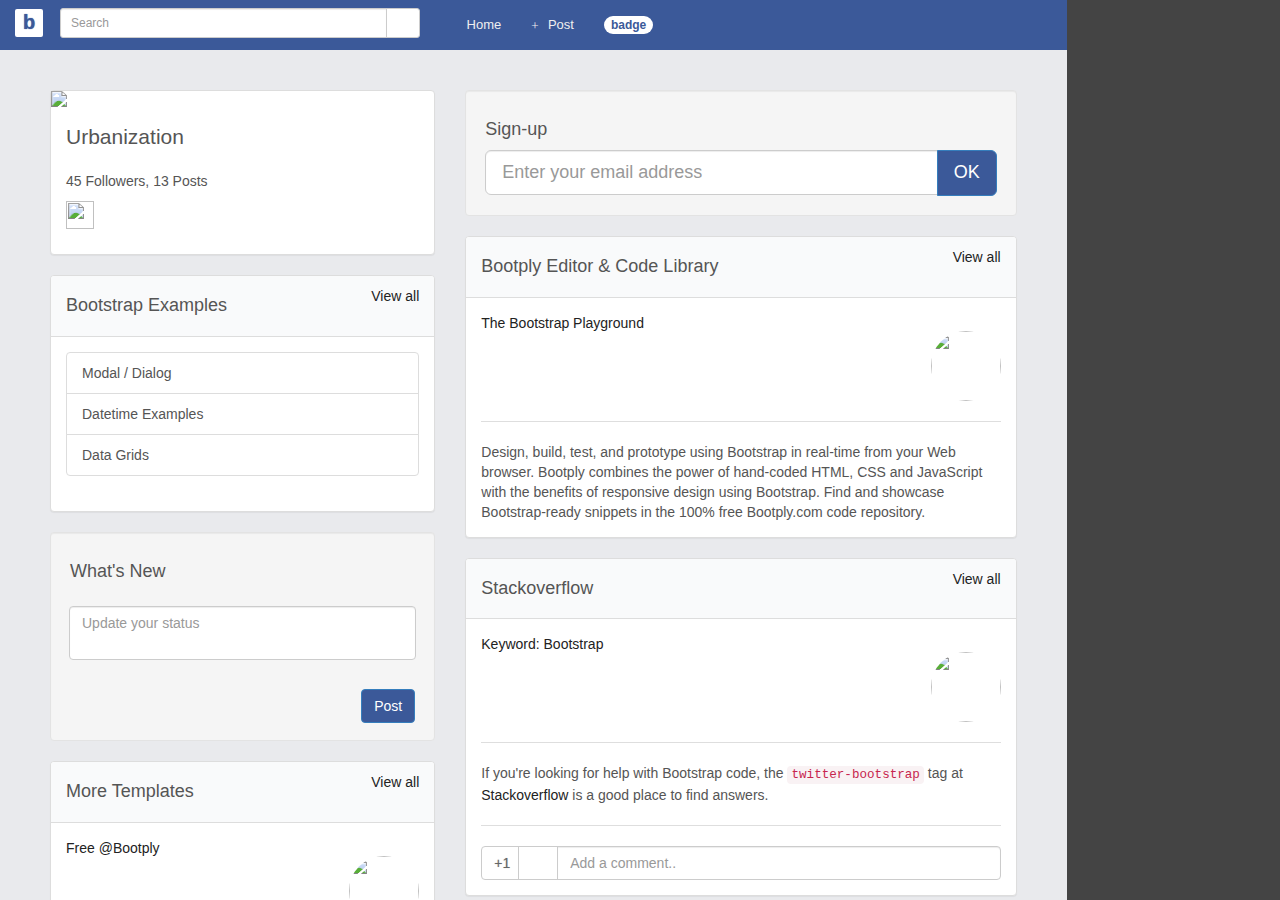
==== n-adm/index.html @ f7ed4fee "Projeto" ====
<!DOCTYPE html>
<html lang="en">
	<head>
		<meta http-equiv="content-type" content="text/html; charset=UTF-8">
		<meta charset="utf-8">
		<title>Administrator</title>
		<meta name="generator" content="Bootply" />
		<meta name="viewport" content="width=device-width, initial-scale=1, maximum-scale=1">
		<link href="css/bootstrap.min.css" rel="stylesheet">
		<!--[if lt IE 9]>
			<script src="//html5shim.googlecode.com/svn/trunk/html5.js"></script>
		<![endif]-->
		<link href="css/styles.css" rel="stylesheet">
	</head>
	<body>
<div class="wrapper">
    <div class="box">
        <div class="row row-offcanvas row-offcanvas-left">
            <!-- main right col -->
            <div class="column col-sm-10 col-xs-11" id="main">
                
                <!-- top nav -->
              	<div class="navbar navbar-blue navbar-static-top">  
                    <div class="navbar-header">
                      <button class="navbar-toggle" type="button" data-toggle="collapse" data-target=".navbar-collapse">
                        <span class="sr-only">Toggle</span>
                        <span class="icon-bar"></span>
          				<span class="icon-bar"></span>
          				<span class="icon-bar"></span>
                      </button>
                      <a href="/" class="navbar-brand logo">b</a>
                  	</div>
                  	<nav class="collapse navbar-collapse" role="navigation">
                    <form class="navbar-form navbar-left">
                        <div class="input-group input-group-sm" style="max-width:360px;">
                          <input type="text" class="form-control" placeholder="Search" name="srch-term" id="srch-term">
                          <div class="input-group-btn">
                            <button class="btn btn-default" type="submit"><i class="glyphicon glyphicon-search"></i></button>
                          </div>
                        </div>
                    </form>
                    <ul class="nav navbar-nav">
                      <li>
                        <a href="#"><i class="glyphicon glyphicon-home"></i> Home</a>
                      </li>
                      <li>
                        <a href="#postModal" role="button" data-toggle="modal"><i class="glyphicon glyphicon-plus"></i> Post</a>
                      </li>
                      <li>
                        <a href="#"><span class="badge">badge</span></a>
                      </li>
                    </ul>
                    <ul class="nav navbar-nav navbar-right">
                      <li class="dropdown">
                        <a href="#" class="dropdown-toggle" data-toggle="dropdown"><i class="glyphicon glyphicon-user"></i></a>
                        <ul class="dropdown-menu">
                          <li><a href="">More</a></li>
                          <li><a href="">More</a></li>
                          <li><a href="">More</a></li>
                          <li><a href="">More</a></li>
                          <li><a href="">More</a></li>
                        </ul>
                      </li>
                    </ul>
                  	</nav>
                </div>
                <!-- /top nav -->
              
                <div class="padding">
                    <div class="full col-sm-9">
                      
                        <!-- content -->                      
                      	<div class="row">
                          
                         <!-- main col left --> 
                         <div class="col-sm-5">
                           
                              <div class="panel panel-default">
                                <div class="panel-thumbnail"><img src="/assets/example/bg_5.jpg" class="img-responsive"></div>
                                <div class="panel-body">
                                  <p class="lead">Urbanization</p>
                                  <p>45 Followers, 13 Posts</p>
                                  
                                  <p>
                                    <img src="https://lh3.googleusercontent.com/uFp_tsTJboUY7kue5XAsGA=s28" width="28px" height="28px">
                                  </p>
                                </div>
                              </div>

                           
                              <div class="panel panel-default">
                                <div class="panel-heading"><a href="#" class="pull-right">View all</a> <h4>Bootstrap Examples</h4></div>
                                  <div class="panel-body">
                                    <div class="list-group">
                                      <a href="http://bootply.com/tagged/modal" class="list-group-item">Modal / Dialog</a>
                                      <a href="http://bootply.com/tagged/datetime" class="list-group-item">Datetime Examples</a>
                                      <a href="http://bootply.com/tagged/datatable" class="list-group-item">Data Grids</a>
                                    </div>
                                  </div>
                              </div>
                           
                              <div class="well"> 
                                   <form class="form-horizontal" role="form">
                                    <h4>What's New</h4>
                                     <div class="form-group" style="padding:14px;">
                                      <textarea class="form-control" placeholder="Update your status"></textarea>
                                    </div>
                                    <button class="btn btn-primary pull-right" type="button">Post</button><ul class="list-inline"><li><a href=""><i class="glyphicon glyphicon-upload"></i></a></li><li><a href=""><i class="glyphicon glyphicon-camera"></i></a></li><li><a href=""><i class="glyphicon glyphicon-map-marker"></i></a></li></ul>
                                  </form>
                              </div>
                           
                              <div class="panel panel-default">
                                 <div class="panel-heading"><a href="#" class="pull-right">View all</a> <h4>More Templates</h4></div>
                                  <div class="panel-body">
                                    <img src="//placehold.it/150x150" class="img-circle pull-right"> <a href="#">Free @Bootply</a>
                                    <div class="clearfix"></div>
                                    There a load of new free Bootstrap 3 ready templates at Bootply. All of these templates are free and don't require extensive customization to the Bootstrap baseline.
                                    <hr>
                                    <ul class="list-unstyled"><li><a href="http://www.bootply.com/templates">Dashboard</a></li><li><a href="http://www.bootply.com/templates">Darkside</a></li><li><a href="http://www.bootply.com/templates">Greenfield</a></li></ul>
                                  </div>
                              </div>
                           
                              <div class="panel panel-default">
                                <div class="panel-heading"><h4>What Is Bootstrap?</h4></div>
                               	<div class="panel-body">
                                	Bootstrap is front end frameworkto build custom web applications that are fast, responsive &amp; intuitive. It consist of CSS and HTML for typography, forms, buttons, tables, grids, and navigation along with custom-built jQuery plug-ins and support for responsive layouts. With dozens of reusable components for navigation, pagination, labels, alerts etc..                          </div>
                              </div>

                           		
                           
                          </div>
                          
                          <!-- main col right -->
                          <div class="col-sm-7">
                               
                                <div class="well"> 
                                   <form class="form">
                                    <h4>Sign-up</h4>
                                    <div class="input-group text-center">
                                    <input type="text" class="form-control input-lg" placeholder="Enter your email address">
                                      <span class="input-group-btn"><button class="btn btn-lg btn-primary" type="button">OK</button></span>
                                    </div>
                                  </form>
                                </div>
                      
                               <div class="panel panel-default">
                                 <div class="panel-heading"><a href="#" class="pull-right">View all</a> <h4>Bootply Editor &amp; Code Library</h4></div>
                                  <div class="panel-body">
                                    <p><img src="//placehold.it/150x150" class="img-circle pull-right"> <a href="#">The Bootstrap Playground</a></p>
                                    <div class="clearfix"></div>
                                    <hr>
                                    Design, build, test, and prototype using Bootstrap in real-time from your Web browser. Bootply combines the power of hand-coded HTML, CSS and JavaScript with the benefits of responsive design using Bootstrap. Find and showcase Bootstrap-ready snippets in the 100% free Bootply.com code repository.
                                  </div>
                               </div>
                            
                               <div class="panel panel-default">
                                 <div class="panel-heading"><a href="#" class="pull-right">View all</a> <h4>Stackoverflow</h4></div>
                                  <div class="panel-body">
                                    <img src="//placehold.it/150x150" class="img-circle pull-right"> <a href="#">Keyword: Bootstrap</a>
                                    <div class="clearfix"></div>
                                    <hr>
                                    
                                    <p>If you're looking for help with Bootstrap code, the <code>twitter-bootstrap</code> tag at <a href="http://stackoverflow.com/questions/tagged/twitter-bootstrap">Stackoverflow</a> is a good place to find answers.</p>
                                    
                                    <hr>
                                    <form>
                                    <div class="input-group">
                                      <div class="input-group-btn">
                                      <button class="btn btn-default">+1</button><button class="btn btn-default"><i class="glyphicon glyphicon-share"></i></button>
                                      </div>
                                      <input type="text" class="form-control" placeholder="Add a comment..">
                                    </div>
                                    </form>
                                    
                                  </div>
                               </div>

                               <div class="panel panel-default">
                                 <div class="panel-heading"><a href="#" class="pull-right">View all</a> <h4>Portlet Heading</h4></div>
                                  <div class="panel-body">
                                    <ul class="list-group">
                                    <li class="list-group-item">Modals</li>
                                    <li class="list-group-item">Sliders / Carousel</li>
                                    <li class="list-group-item">Thumbnails</li>
                                    </ul>
                                  </div>
                               </div>
                            
                               <div class="panel panel-default">
                                <div class="panel-thumbnail"><img src="/assets/example/bg_4.jpg" class="img-responsive"></div>
                                <div class="panel-body">
                                  <p class="lead">Social Good</p>
                                  <p>1,200 Followers, 83 Posts</p>
                                  
                                  <p>
                                    <img src="https://lh6.googleusercontent.com/-5cTTMHjjnzs/AAAAAAAAAAI/AAAAAAAAAFk/vgza68M4p2s/s28-c-k-no/photo.jpg" width="28px" height="28px">
                                    <img src="https://lh4.googleusercontent.com/-6aFMDiaLg5M/AAAAAAAAAAI/AAAAAAAABdM/XjnG8z60Ug0/s28-c-k-no/photo.jpg" width="28px" height="28px">
                                    <img src="https://lh4.googleusercontent.com/-9Yw2jNffJlE/AAAAAAAAAAI/AAAAAAAAAAA/u3WcFXvK-g8/s28-c-k-no/photo.jpg" width="28px" height="28px">
                                  </p>
                                </div>
                              </div>
                            
                          </div>
                       </div><!--/row-->
                      
                        <div class="row">
                          <div class="col-sm-6">
                            <a href="#">Twitter</a> <small class="text-muted">|</small> <a href="#">Facebook</a> <small class="text-muted">|</small> <a href="#">Google+</a>
                          </div>
                        </div>
                      
                        <div class="row" id="footer">    
                          <div class="col-sm-6">
                            
                          </div>
                          <div class="col-sm-6">
                            <p>
                            <a href="#" class="pull-right">©Copyright 2013</a>
                            </p>
                          </div>
                        </div>
                      
                      <hr>
                      
                      <h4 class="text-center">
                      <a href="http://bootply.com/96266" target="ext">Download this Template @Bootply</a>
                      </h4>
                        
                      <hr>
                        
                      
                    </div><!-- /col-9 -->
                </div><!-- /padding -->
            </div>
            <!-- /main -->
          
        </div>
    </div>
</div>


<!--post modal-->
<div id="postModal" class="modal fade" tabindex="-1" role="dialog" aria-hidden="true">
  <div class="modal-dialog">
  <div class="modal-content">
      <div class="modal-header">
          <button type="button" class="close" data-dismiss="modal" aria-hidden="true">×</button>
			Update Status
      </div>
      <div class="modal-body">
          <form class="form center-block">
            <div class="form-group">
              <textarea class="form-control input-lg" autofocus="" placeholder="What do you want to share?"></textarea>
            </div>
          </form>
      </div>
      <div class="modal-footer">
          <div>
          <button class="btn btn-primary btn-sm" data-dismiss="modal" aria-hidden="true">Post</button>
            <ul class="pull-left list-inline"><li><a href=""><i class="glyphicon glyphicon-upload"></i></a></li><li><a href=""><i class="glyphicon glyphicon-camera"></i></a></li><li><a href=""><i class="glyphicon glyphicon-map-marker"></i></a></li></ul>
		  </div>	
      </div>
  </div>
  </div>
</div>
	<!-- script references -->
		<script src="//ajax.googleapis.com/ajax/libs/jquery/2.0.2/jquery.min.js"></script>
		<script src="js/bootstrap.min.js"></script>
		<script src="js/scripts.js"></script>
	</body>
</html>
---- n-adm/css/styles.css ----
/* custom template */
html, body {
   height: 100%;
   font-family:verdana,arial,sans-serif;
   color:#555555;
}

.nav {
   font-family:Arial,sans-serif;
   font-size:13px;
}

a {
  color:#222222;
}

a:hover {
  text-decoration:none;
}

hr {
  border-color:#dedede;
}

.wrapper, .row {
   height: 100%;
   margin-left:0;
   margin-right:0;
}

.wrapper:before, .wrapper:after,
.column:before, .column:after {
    content: "";
    display: table;
}

.wrapper:after,
.column:after {
    clear: both;
}

.column {
    height: 100%;
    overflow: auto;
    *zoom:1;
}

.column .padding {
    padding: 20px;
}

.full{
	padding-top:70px;
}

.box {
  	bottom: 0; /* increase for footer use */
    left: 0;
    position: absolute;
    right: 0;
    top: 0;
    background-color:#444444;
  /*
    background-image:url('/assets/example/bg_suburb.jpg');
    background-size:cover;
    background-attachment:fixed;
  */
}

.divider {
	margin-top:32px;
}

.navbar-blue {
    border-width:0;
	background-color:#3B5999;
    color:#ffffff;
    font-family:arial,sans-serif;
    top:0;
    position:fixed;
    width:inherit;
}

.navbar-blue li > a,.navbar-toggle  {
   color:#efefef;
}

.navbar-blue .dropdown-menu li a {color:#2A4888;}
.navbar-blue .dropdown-menu li > a {padding-left:30px;}

.navbar-blue li>a:hover, .navbar-blue li>a:focus, .navbar-blue .open, .navbar-blue .open>a, .navbar-blue .open>a:hover, .navbar-blue .open>a:focus {
   background-color:#2A4888;
   color:#fff;
}

#main {
   background-color:#e9eaed;
   padding-left:0;
   padding-right:0;
}
#main .img-circle {
   margin-top:18px;
   height:70px;
   width:70px;
}

#sidebar {
    padding:0px;
	padding-top:15px;
}

#sidebar, #sidebar a, #sidebar-footer a {
    color:#ffffff;
    background-color:transparent;
	text-shadow:0 0 2px #000000;
    padding-left:5px;
}
#sidebar .nav li>a:hover {
    background-color:#393939;
}

.logo {
  display:block;
  padding:3px;
  background-color:#fff;
  color:#3B5999;
  height:28px;
  width:28px;
  margin:9px;
  margin-right:2px;
  margin-left:15px;
  font-size:20px;
  font-weight:700;
  text-align:center;
  text-decoration:none;
  text-shadow:0 0 1px;
  border-radius:2px;
}
#sidebar-footer {
  background-color:#444;
  position:absolute;
  bottom:5px;
  padding:5px;
}
#footer {
  margin-bottom:20px;
}

/* bootstrap overrides */

h1,h2,h3 {
   font-weight:800;
}

.navbar-toggle, .close {
	outline:0;
}

.navbar-toggle .icon-bar {
	background-color: #fff;
}

.btn-primary,.label-primary,.list-group-item.active, .list-group-item.active:hover, .list-group-item.active:focus  {
	background-color:#3B5999;
    color:#fffffe;
}
.btn-default {
    color:#666666;
    text-shadow:0 0 1px rgba(0,0,0,.3);
}
.form-control {
	
}

.panel textarea, .well textarea, textarea.form-control
{
   resize: none;
}
  
.badge{
   color:#3B5999;
   background-color:#fff;
}
.badge:hover, .badge-inverse{
   background-color:#3B5999;
   color:#fff;
}
    
.jumbotron {
  background-color:transparent;
}
.label-default {
  background-color:#dddddd;
}
.page-header {
  margin-top: 55px;
  padding-top: 9px;
  border-top:1px solid #eeeeee;
  font-weight:700;
  text-transform:uppercase;
  letter-spacing:2px;
}

.panel-default .panel-heading {
  background-color:#f9fafb;
  color:#555555;
}

.col-sm-9.full {
    width: 100%;
}

.modal-header, .modal-footer {
	background-color:#f2f2f2;
    font-weight:800;
    font-size:12px;
}

.modal-footer i, .well i {
    font-size:20px;
    color:#c0c0c0;
}

.modal-body {
	padding:0px;
}

.modal-body textarea.form-control
{
   resize: none;
   border:0;
   box-shadow:0 0 0;
}

small.text-muted {
  font-family:courier,courier-new,monospace;
}

/* adjust the contents on smaller devices */
@media (max-width: 768px) {

  .column .padding {
    padding: 7px;
  }

  .full{
	padding-top:20px;
  }

  .navbar-blue {
	background-color:#3B5999;
    top:0;
    width:100%;
    position:relative;
  }

}


/*
 * off canvas sidebar
 * --------------------------------------------------
 */
@media screen and (max-width: 768px) {
  .row-offcanvas {
    position: relative;
    -webkit-transition: all 0.25s ease-out;
    -moz-transition: all 0.25s ease-out;
    transition: all 0.25s ease-out;
  }

  .row-offcanvas-left.active {
    left: 33%;
  }

  .row-offcanvas-left.active .sidebar-offcanvas {
    left: -33%;
    position: absolute;
    top: 0;
    width: 33%;
    margin-left: 5px;
  }

  #sidebar, #sidebar a, #sidebar-footer a {
    padding-left:3px;
  }
}
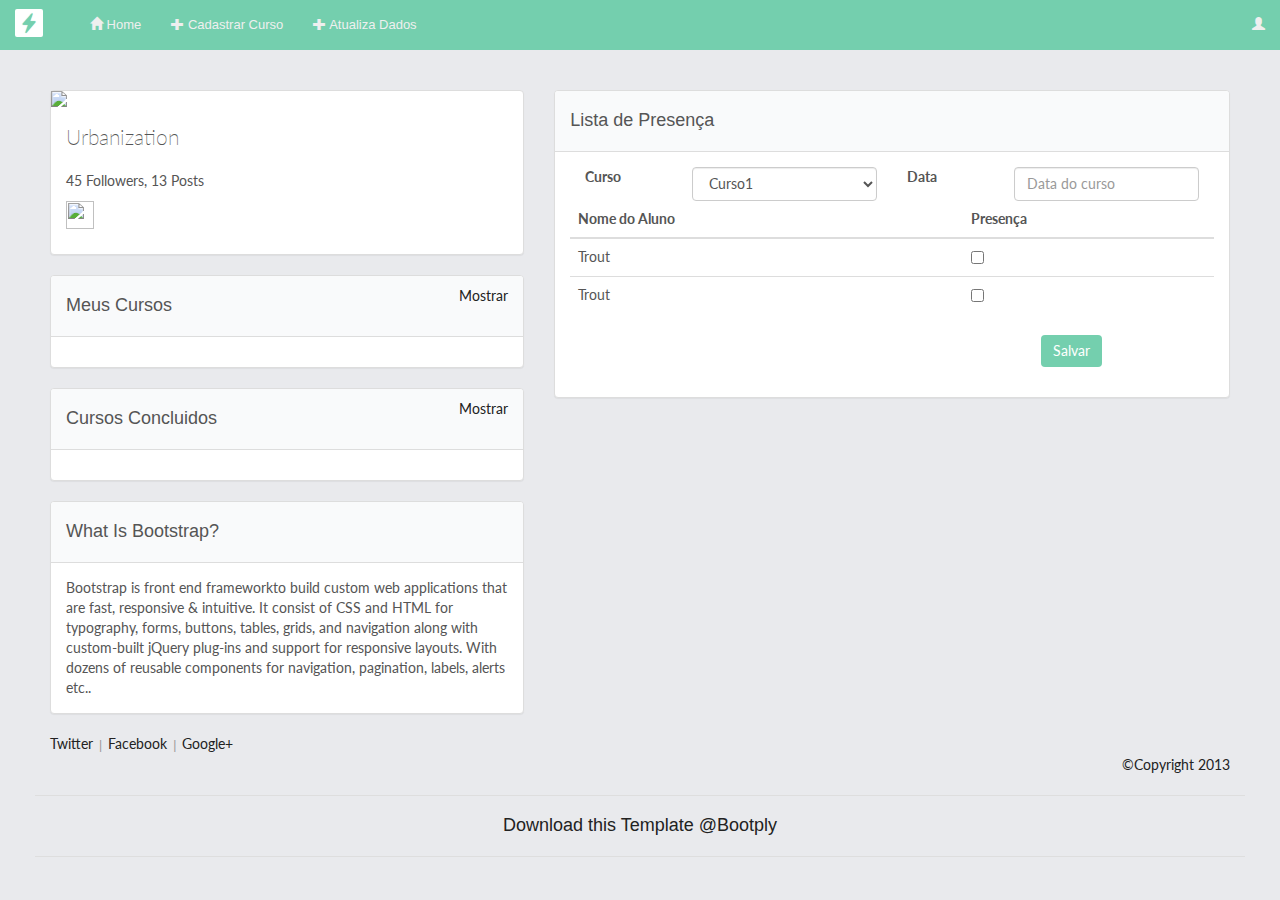
==== commit 6fd72eab: "Projeto" ====
--- a/n-adm/index.html
+++ b/n-adm/index.html
@@ -1,271 +1,504 @@
 <!DOCTYPE html>
-<html lang="en">
-	<head>
-		<meta http-equiv="content-type" content="text/html; charset=UTF-8">
-		<meta charset="utf-8">
-		<title>Administrator</title>
-		<meta name="generator" content="Bootply" />
-		<meta name="viewport" content="width=device-width, initial-scale=1, maximum-scale=1">
-		<link href="css/bootstrap.min.css" rel="stylesheet">
-		<!--[if lt IE 9]>
-			<script src="//html5shim.googlecode.com/svn/trunk/html5.js"></script>
-		<![endif]-->
-		<link href="css/styles.css" rel="stylesheet">
-	</head>
-	<body>
-<div class="wrapper">
-    <div class="box">
-        <div class="row row-offcanvas row-offcanvas-left">
-            <!-- main right col -->
-            <div class="column col-sm-10 col-xs-11" id="main">
-                
-                <!-- top nav -->
-              	<div class="navbar navbar-blue navbar-static-top">  
-                    <div class="navbar-header">
-                      <button class="navbar-toggle" type="button" data-toggle="collapse" data-target=".navbar-collapse">
-                        <span class="sr-only">Toggle</span>
-                        <span class="icon-bar"></span>
-          				<span class="icon-bar"></span>
-          				<span class="icon-bar"></span>
-                      </button>
-                      <a href="/" class="navbar-brand logo">b</a>
-                  	</div>
-                  	<nav class="collapse navbar-collapse" role="navigation">
-                    <form class="navbar-form navbar-left">
-                        <div class="input-group input-group-sm" style="max-width:360px;">
-                          <input type="text" class="form-control" placeholder="Search" name="srch-term" id="srch-term">
-                          <div class="input-group-btn">
-                            <button class="btn btn-default" type="submit"><i class="glyphicon glyphicon-search"></i></button>
-                          </div>
-                        </div>
-                    </form>
-                    <ul class="nav navbar-nav">
-                      <li>
-                        <a href="#"><i class="glyphicon glyphicon-home"></i> Home</a>
-                      </li>
-                      <li>
-                        <a href="#postModal" role="button" data-toggle="modal"><i class="glyphicon glyphicon-plus"></i> Post</a>
-                      </li>
-                      <li>
-                        <a href="#"><span class="badge">badge</span></a>
-                      </li>
-                    </ul>
-                    <ul class="nav navbar-nav navbar-right">
-                      <li class="dropdown">
-                        <a href="#" class="dropdown-toggle" data-toggle="dropdown"><i class="glyphicon glyphicon-user"></i></a>
-                        <ul class="dropdown-menu">
-                          <li><a href="">More</a></li>
-                          <li><a href="">More</a></li>
-                          <li><a href="">More</a></li>
-                          <li><a href="">More</a></li>
-                          <li><a href="">More</a></li>
-                        </ul>
-                      </li>
-                    </ul>
-                  	</nav>
-                </div>
-                <!-- /top nav -->
-              
-                <div class="padding">
-                    <div class="full col-sm-9">
-                      
-                        <!-- content -->                      
-                      	<div class="row">
-                          
-                         <!-- main col left --> 
-                         <div class="col-sm-5">
-                           
-                              <div class="panel panel-default">
-                                <div class="panel-thumbnail"><img src="/assets/example/bg_5.jpg" class="img-responsive"></div>
-                                <div class="panel-body">
-                                  <p class="lead">Urbanization</p>
-                                  <p>45 Followers, 13 Posts</p>
-                                  
-                                  <p>
-                                    <img src="https://lh3.googleusercontent.com/uFp_tsTJboUY7kue5XAsGA=s28" width="28px" height="28px">
-                                  </p>
-                                </div>
-                              </div>
-
-                           
-                              <div class="panel panel-default">
-                                <div class="panel-heading"><a href="#" class="pull-right">View all</a> <h4>Bootstrap Examples</h4></div>
-                                  <div class="panel-body">
-                                    <div class="list-group">
-                                      <a href="http://bootply.com/tagged/modal" class="list-group-item">Modal / Dialog</a>
-                                      <a href="http://bootply.com/tagged/datetime" class="list-group-item">Datetime Examples</a>
-                                      <a href="http://bootply.com/tagged/datatable" class="list-group-item">Data Grids</a>
-                                    </div>
-                                  </div>
-                              </div>
-                           
-                              <div class="well"> 
-                                   <form class="form-horizontal" role="form">
-                                    <h4>What's New</h4>
-                                     <div class="form-group" style="padding:14px;">
-                                      <textarea class="form-control" placeholder="Update your status"></textarea>
-                                    </div>
-                                    <button class="btn btn-primary pull-right" type="button">Post</button><ul class="list-inline"><li><a href=""><i class="glyphicon glyphicon-upload"></i></a></li><li><a href=""><i class="glyphicon glyphicon-camera"></i></a></li><li><a href=""><i class="glyphicon glyphicon-map-marker"></i></a></li></ul>
-                                  </form>
-                              </div>
-                           
-                              <div class="panel panel-default">
-                                 <div class="panel-heading"><a href="#" class="pull-right">View all</a> <h4>More Templates</h4></div>
-                                  <div class="panel-body">
-                                    <img src="//placehold.it/150x150" class="img-circle pull-right"> <a href="#">Free @Bootply</a>
-                                    <div class="clearfix"></div>
-                                    There a load of new free Bootstrap 3 ready templates at Bootply. All of these templates are free and don't require extensive customization to the Bootstrap baseline.
-                                    <hr>
-                                    <ul class="list-unstyled"><li><a href="http://www.bootply.com/templates">Dashboard</a></li><li><a href="http://www.bootply.com/templates">Darkside</a></li><li><a href="http://www.bootply.com/templates">Greenfield</a></li></ul>
-                                  </div>
-                              </div>
-                           
-                              <div class="panel panel-default">
-                                <div class="panel-heading"><h4>What Is Bootstrap?</h4></div>
-                               	<div class="panel-body">
-                                	Bootstrap is front end frameworkto build custom web applications that are fast, responsive &amp; intuitive. It consist of CSS and HTML for typography, forms, buttons, tables, grids, and navigation along with custom-built jQuery plug-ins and support for responsive layouts. With dozens of reusable components for navigation, pagination, labels, alerts etc..                          </div>
-                              </div>
-
-                           		
-                           
-                          </div>
-                          
-                          <!-- main col right -->
-                          <div class="col-sm-7">
-                               
-                                <div class="well"> 
-                                   <form class="form">
-                                    <h4>Sign-up</h4>
-                                    <div class="input-group text-center">
-                                    <input type="text" class="form-control input-lg" placeholder="Enter your email address">
-                                      <span class="input-group-btn"><button class="btn btn-lg btn-primary" type="button">OK</button></span>
-                                    </div>
-                                  </form>
-                                </div>
-                      
-                               <div class="panel panel-default">
-                                 <div class="panel-heading"><a href="#" class="pull-right">View all</a> <h4>Bootply Editor &amp; Code Library</h4></div>
-                                  <div class="panel-body">
-                                    <p><img src="//placehold.it/150x150" class="img-circle pull-right"> <a href="#">The Bootstrap Playground</a></p>
-                                    <div class="clearfix"></div>
-                                    <hr>
-                                    Design, build, test, and prototype using Bootstrap in real-time from your Web browser. Bootply combines the power of hand-coded HTML, CSS and JavaScript with the benefits of responsive design using Bootstrap. Find and showcase Bootstrap-ready snippets in the 100% free Bootply.com code repository.
-                                  </div>
-                               </div>
-                            
-                               <div class="panel panel-default">
-                                 <div class="panel-heading"><a href="#" class="pull-right">View all</a> <h4>Stackoverflow</h4></div>
-                                  <div class="panel-body">
-                                    <img src="//placehold.it/150x150" class="img-circle pull-right"> <a href="#">Keyword: Bootstrap</a>
-                                    <div class="clearfix"></div>
-                                    <hr>
-                                    
-                                    <p>If you're looking for help with Bootstrap code, the <code>twitter-bootstrap</code> tag at <a href="http://stackoverflow.com/questions/tagged/twitter-bootstrap">Stackoverflow</a> is a good place to find answers.</p>
-                                    
-                                    <hr>
-                                    <form>
-                                    <div class="input-group">
-                                      <div class="input-group-btn">
-                                      <button class="btn btn-default">+1</button><button class="btn btn-default"><i class="glyphicon glyphicon-share"></i></button>
-                                      </div>
-                                      <input type="text" class="form-control" placeholder="Add a comment..">
-                                    </div>
-                                    </form>
-                                    
-                                  </div>
-                               </div>
-
-                               <div class="panel panel-default">
-                                 <div class="panel-heading"><a href="#" class="pull-right">View all</a> <h4>Portlet Heading</h4></div>
-                                  <div class="panel-body">
-                                    <ul class="list-group">
-                                    <li class="list-group-item">Modals</li>
-                                    <li class="list-group-item">Sliders / Carousel</li>
-                                    <li class="list-group-item">Thumbnails</li>
-                                    </ul>
-                                  </div>
-                               </div>
-                            
-                               <div class="panel panel-default">
-                                <div class="panel-thumbnail"><img src="/assets/example/bg_4.jpg" class="img-responsive"></div>
-                                <div class="panel-body">
-                                  <p class="lead">Social Good</p>
-                                  <p>1,200 Followers, 83 Posts</p>
-                                  
-                                  <p>
-                                    <img src="https://lh6.googleusercontent.com/-5cTTMHjjnzs/AAAAAAAAAAI/AAAAAAAAAFk/vgza68M4p2s/s28-c-k-no/photo.jpg" width="28px" height="28px">
-                                    <img src="https://lh4.googleusercontent.com/-6aFMDiaLg5M/AAAAAAAAAAI/AAAAAAAABdM/XjnG8z60Ug0/s28-c-k-no/photo.jpg" width="28px" height="28px">
-                                    <img src="https://lh4.googleusercontent.com/-9Yw2jNffJlE/AAAAAAAAAAI/AAAAAAAAAAA/u3WcFXvK-g8/s28-c-k-no/photo.jpg" width="28px" height="28px">
-                                  </p>
-                                </div>
-                              </div>
-                            
-                          </div>
-                       </div><!--/row-->
-                      
-                        <div class="row">
-                          <div class="col-sm-6">
-                            <a href="#">Twitter</a> <small class="text-muted">|</small> <a href="#">Facebook</a> <small class="text-muted">|</small> <a href="#">Google+</a>
-                          </div>
-                        </div>
-                      
-                        <div class="row" id="footer">    
-                          <div class="col-sm-6">
-                            
-                          </div>
-                          <div class="col-sm-6">
-                            <p>
-                            <a href="#" class="pull-right">©Copyright 2013</a>
-                            </p>
-                          </div>
-                        </div>
-                      
-                      <hr>
-                      
-                      <h4 class="text-center">
-                      <a href="http://bootply.com/96266" target="ext">Download this Template @Bootply</a>
-                      </h4>
-                        
-                      <hr>
-                        
-                      
-                    </div><!-- /col-9 -->
-                </div><!-- /padding -->
-            </div>
-            <!-- /main -->
-          
-        </div>
-    </div>
-</div>
-
-
-<!--post modal-->
-<div id="postModal" class="modal fade" tabindex="-1" role="dialog" aria-hidden="true">
-  <div class="modal-dialog">
-  <div class="modal-content">
-      <div class="modal-header">
-          <button type="button" class="close" data-dismiss="modal" aria-hidden="true">×</button>
-			Update Status
-      </div>
-      <div class="modal-body">
-          <form class="form center-block">
-            <div class="form-group">
-              <textarea class="form-control input-lg" autofocus="" placeholder="What do you want to share?"></textarea>
-            </div>
-          </form>
-      </div>
-      <div class="modal-footer">
-          <div>
-          <button class="btn btn-primary btn-sm" data-dismiss="modal" aria-hidden="true">Post</button>
-            <ul class="pull-left list-inline"><li><a href=""><i class="glyphicon glyphicon-upload"></i></a></li><li><a href=""><i class="glyphicon glyphicon-camera"></i></a></li><li><a href=""><i class="glyphicon glyphicon-map-marker"></i></a></li></ul>
-		  </div>	
-      </div>
-  </div>
-  </div>
-</div>
-	<!-- script references -->
-		<script src="//ajax.googleapis.com/ajax/libs/jquery/2.0.2/jquery.min.js"></script>
-		<script src="js/bootstrap.min.js"></script>
-		<script src="js/scripts.js"></script>
-	</body>
-</html>+<html lang="pt-br">
+<head>
+<meta http-equiv="content-type" content="text/html; charset=UTF-8">
+<meta charset="utf-8">
+<title>Administrator</title>
+<meta name="generator" content="Bootply" />
+<meta name="viewport"
+	content="width=device-width, initial-scale=1, maximum-scale=1">
+<link href="../assets/css/bootstrap.css" rel="stylesheet">
+<link href="../assets/css/styles.css" rel="stylesheet">
+
+<script src="https://code.jquery.com/jquery-1.10.2.min.js"></script>
+<script src="../assets/js/bootstrap.js"></script>
+<script src="../assets/js/scripts.js"></script>
+<script>
+	$(function() {
+		$(".most-ocul").click(function() {
+			if ($(this).html() == "Ocultar") {
+				$(this).empty();
+				$(this).html("Mostrar");
+			} else {
+				$(this).empty();
+				$(this).html("Ocultar");
+			}
+
+		})
+
+	});
+</script>
+
+<!-- HTML5 shim and Respond.js IE8 support of HTML5 elements and media queries -->
+<!--[if lt IE 9]>
+<script src="https://oss.maxcdn.com/libs/html5shiv/3.7.0/html5shiv.js"></script>
+<script src="https://oss.maxcdn.com/libs/respond.js/1.3.0/respond.min.js"></script>
+<![endif]-->
+
+</head>
+<body>
+	<div class="wrapper">
+		<div class="box">
+			<div class="row row-offcanvas row-offcanvas-left">
+				<!-- main right col -->
+				<div class="column col-sm-12 col-md-12 col-lg-12 col-xs-11"
+					id="main">
+
+					<!-- top nav -->
+					<div class="navbar navbar-blue navbar-static-top">
+						<div class="navbar-header">
+							<button class="navbar-toggle" type="button"
+								data-toggle="collapse" data-target=".navbar-collapse">
+								<span class="sr-only">Toggle</span> <span class="icon-bar"></span>
+								<span class="icon-bar"></span> <span class="icon-bar"></span>
+							</button>
+							<a href="/" class="navbar-brand logo"><i
+								class="glyphicon glyphicon-flash"></i></a>
+						</div>
+						<nav class="collapse navbar-collapse" role="navigation">
+							<form class="navbar-form navbar-left">
+								<div class="input-group input-group-sm"
+									style="max-width: 360px;">
+									<!-- 									<input type="text" class="form-control" placeholder="Search" -->
+									<!-- 										name="srch-term" id="srch-term"> -->
+									<!-- 									<div class="input-group-btn"> -->
+									<!-- 										<button class="btn btn-default" type="submit"> -->
+									<!-- 											<i class="glyphicon glyphicon-search"></i> -->
+									<!-- 										</button> -->
+									<!-- 									</div> -->
+								</div>
+							</form>
+							<ul class="nav navbar-nav">
+								<li><a href="#"><i class="glyphicon glyphicon-home"></i>
+										Home</a></li>
+								<li><a href="#cadastroModal" role="button"
+									data-toggle="modal"><i class="glyphicon glyphicon-plus"></i>
+										Cadastrar Curso</a></li>
+								<li><a href="#atualizaModal" role="button"
+									data-toggle="modal"><i class="glyphicon glyphicon-plus"></i>
+										Atualiza Dados</a></li>
+								<!-- 								<li><a href="#"><span class="badge">badge</span></a></li> -->
+							</ul>
+							<ul class="nav navbar-nav navbar-right">
+								<li class="dropdown"><a href="#" class="dropdown-toggle"
+									data-toggle="dropdown"><i class="glyphicon glyphicon-user"></i></a>
+									<ul class="dropdown-menu">
+										<li><a href="">Sair</a></li>
+									</ul></li>
+							</ul>
+						</nav>
+					</div>
+					<!-- /top nav -->
+
+					<div class="padding">
+						<div class="full col-sm-9">
+
+							<!-- content -->
+							<div class="row">
+
+								<!-- main col left -->
+								<div class="col-sm-5">
+
+									<div class="panel panel-default">
+										<div class="panel-thumbnail">
+											<img src="http://placehold.it/600x250" class="img-responsive">
+										</div>
+										<div class="panel-body">
+											<p class="lead">Urbanization</p>
+											<p>45 Followers, 13 Posts</p>
+
+											<p>
+												<img
+													src="https://lh3.googleusercontent.com/uFp_tsTJboUY7kue5XAsGA=s28"
+													width="28px" height="28px">
+											</p>
+										</div>
+									</div>
+
+
+									<div class="panel panel-default">
+										<div class="panel-heading">
+											<a href="#meus-cursos" data-toggle="collapse"
+												data-target="#meus-cursos" class="pull-right most-ocul">
+												Mostrar </a>
+											<h4>Meus Cursos</h4>
+										</div>
+										<div class="panel-body">
+											<div id="meus-cursos" class="collapse">
+												<div class="panel-body">
+													<div class="list-group">
+														<a class="list-group-item">Curso 1</a> <a
+															class="list-group-item">Curso 2</a> <a
+															class="list-group-item">Curso 3</a> <a
+															class="list-group-item">Curso 4</a> <a
+															class="list-group-item">Curso 5</a> <a
+															class="list-group-item">Curso 6</a>
+													</div>
+												</div>
+											</div>
+										</div>
+									</div>
+
+									<div class="panel panel-default">
+										<div class="panel-heading">
+											<a href="#cursos-concluidos" data-toggle="collapse"
+												data-target="#cursos-concluidos"
+												class="pull-right most-ocul"> Mostrar </a>
+											<h4>Cursos Concluidos</h4>
+										</div>
+										<div class="panel-body">
+											<div id="cursos-concluidos" class="collapse">
+												<div class="panel-body">
+													<input type="text" class="form-control"
+														id="dev-table-filter" data-action="filter"
+														data-filters="#dev-table" placeholder="Buscar por curso" />
+
+													<table class="table table-hover" id="dev-table">
+														<thead>
+															<tr>
+																<th>Nome do Curso</th>
+																<th>Arquivos</th>
+																<th>Certificado</th>
+															</tr>
+														</thead>
+														<tbody>
+															<tr>
+																<td>Trout</td>
+																<td><a href="#"><span
+																		class="glyphicon glyphicon-inbox"></span></a></td>
+																<td><a href="#"><span
+																		class="glyphicon glyphicon-print"></span></a></td>
+															</tr>
+															<tr>
+																<td>Rodrigo Viado</td>
+																<td><a href="#"><span
+																		class="glyphicon glyphicon-inbox"></span></a></td>
+																<td><a href="#"><span
+																		class="glyphicon glyphicon-print"></span></a></td>
+															</tr>
+														</tbody>
+													</table>
+												</div>
+											</div>
+										</div>
+									</div>
+
+									<div class="panel panel-default">
+										<div class="panel-heading">
+											<h4>What Is Bootstrap?</h4>
+										</div>
+										<div class="panel-body">Bootstrap is front end
+											frameworkto build custom web applications that are fast,
+											responsive &amp; intuitive. It consist of CSS and HTML for
+											typography, forms, buttons, tables, grids, and navigation
+											along with custom-built jQuery plug-ins and support for
+											responsive layouts. With dozens of reusable components for
+											navigation, pagination, labels, alerts etc..</div>
+									</div>
+
+
+
+								</div>
+
+								<!-- main col right -->
+								<div class="col-sm-7">
+									<div class="panel panel-default">
+										<div class="panel-heading">
+											<h4>Lista de Presença</h4>
+										</div>
+										<div class="panel-body">
+											<!-- Select Basic -->
+											<div class="form-group">
+												<label class="col-md-2 control-label" for="selectbasic">Curso</label>
+												<div class="col-md-4">
+													<select id="selectbasic" name="selectbasic"
+														class="form-control">
+														<option value="1">Curso1</option>
+														<option value="2">Curso1</option>
+													</select>
+												</div>
+												<label class="col-md-2 control-label" for="selectbasic">Data</label>
+												<div class="col-md-4">
+													<input type="text" placeholder="Data do curso"
+														class="form-control">
+												</div>
+											</div>
+											<form class="form-horizontal">
+												<table class="table table-hover" id="dev-table">
+													<thead>
+														<tr>
+															<th>Nome do Aluno</th>
+															<th>Presença</th>
+														</tr>
+													</thead>
+													<tbody>
+														<tr>
+															<td>Trout</td>
+															<td><input type="checkbox" name="checkboxes" id=""
+																value="1"></td>
+														</tr>
+														<tr>
+														<tr>
+															<td>Trout</td>
+															<td><input type="checkbox" name="checkboxes"
+																id="checkboxes-0" value="1"></td>
+														</tr>
+													</tbody>
+												</table>
+												<div class="form-group">
+													<div class="col-sm-offset-2 col-sm-8">
+														<div class="pull-right">
+															<button type="submit" class="btn btn-theme">Salvar</button>
+														</div>
+													</div>
+												</div>
+											</form>
+										</div>
+									</div>
+								</div>
+							</div>
+							<!--/row-->
+
+							<div class="row">
+								<div class="col-sm-6">
+									<a href="#">Twitter</a> <small class="text-muted">|</small> <a
+										href="#">Facebook</a> <small class="text-muted">|</small> <a
+										href="#">Google+</a>
+								</div>
+							</div>
+
+							<div class="row" id="footer">
+								<div class="col-sm-6"></div>
+								<div class="col-sm-6">
+									<p>
+										<a href="#" class="pull-right">©Copyright 2013</a>
+									</p>
+								</div>
+							</div>
+
+							<hr>
+
+							<h4 class="text-center">
+								<a href="http://bootply.com/96266" target="ext">Download
+									this Template @Bootply</a>
+							</h4>
+
+							<hr>
+
+
+						</div>
+						<!-- /col-9 -->
+					</div>
+					<!-- /padding -->
+				</div>
+				<!-- /main -->
+
+			</div>
+		</div>
+	</div>
+
+	<!-- Cadastro Modal -->
+	<div id="cadastroModal" class="modal fade" tabindex="-1" role="dialog"
+		aria-labelledby="myLargeModalLabel" aria-hidden="true">
+		<div class="modal-dialog modal-lg">
+			<div class="modal-content">
+				<div class="modal-header">
+					<button type="button" class="close" data-dismiss="modal"
+						aria-hidden="true">×</button>
+					Cadastrar Curso
+				</div>
+				<form class="form-horizontal" role="form">
+					<div class="modal-body">
+						
+						<!-- Text input-->
+						<div class="form-group">
+							<label class="col-sm-2 control-label" for="textinput">Nome</label>
+							<div class="col-sm-4">
+								<input type="text" placeholder="Nome do Curso"
+									class="form-control">
+							</div>
+
+							<label class="col-sm-2 control-label" for="textinput">Tema</label>
+							<div class="col-sm-4">
+								<input type="text" placeholder="Tema do Curso"
+									class="form-control">
+							</div>
+						</div>
+						<!-- Text input-->
+						<div class="form-group">
+							<label class="col-sm-2 control-label" for="textinput">Data
+								de inicio</label>
+							<div class="col-sm-4">
+								<input type="text" placeholder="Data de inicio"
+									class="form-control">
+							</div>
+
+							<label class="col-sm-2 control-label" for="textinput">Data
+								de Fim</label>
+							<div class="col-sm-4">
+								<input type="text" placeholder="Data de Fim"
+									class="form-control">
+							</div>
+						</div>
+
+						<!-- Text input-->
+						<div class="form-group">
+							<label class="col-sm-2 control-label" for="textinput">Carga
+								Horaria</label>
+							<div class="col-sm-4">
+								<input type="text" placeholder="Carga Horaria"
+									class="form-control">
+							</div>
+
+							<label class="col-sm-2 control-label" for="textinput">Horas
+								Certificado</label>
+							<div class="col-sm-4">
+								<input type="text"
+									placeholder="Horas minimas para o Certificado"
+									class="form-control">
+							</div>
+						</div>
+						<!-- Text input-->
+						<div class="form-group">
+							<label class="col-sm-2 control-label" for="textinput">Foto
+								Curso</label>
+							<div class="col-sm-4">
+								<input type="file">
+							</div>
+						</div>
+
+						<!-- Text input-->
+						<div class="form-group">
+							<label class="col-sm-2 control-label" for="textinput">Arquivos
+								do Curso</label>
+							<div class="col-sm-4">
+								<input type="file">
+							</div>
+						</div>
+
+						<div class="form-group">
+							<label class="col-sm-2 control-label" for="textinput">Descrição</label>
+							<textarea rows="10" cols="10" style="width: 80%"></textarea>
+						</div>
+
+
+						<div class="form-group">
+							<label class="col-sm-2 control-label" for="textinput">CEP</label>
+							<div class="col-sm-4">
+								<input type="text" placeholder="CEP" class="form-control">
+							</div>
+
+							<label class="col-sm-2 control-label" for="textinput">Rua/Av.</label>
+							<div class="col-sm-4">
+								<input type="text" placeholder="Rua" class="form-control">
+							</div>
+						</div>
+						<!-- Text input-->
+						<div class="form-group">
+							<label class="col-sm-2 control-label" for="textinput">Numero</label>
+							<div class="col-sm-4">
+								<input type="text" placeholder="Numero" class="form-control">
+							</div>
+
+							<label class="col-sm-2 control-label" for="textinput">Bairro</label>
+							<div class="col-sm-4">
+								<input type="text" placeholder="Bairro" class="form-control">
+							</div>
+						</div>
+						<!-- Text input-->
+						<div class="form-group">
+							<label class="col-sm-2 control-label" for="textinput">Cidade.</label>
+							<div class="col-sm-4">
+								<input type="text" placeholder="Cidade" class="form-control">
+							</div>
+
+							<label class="col-sm-2 control-label" for="textinput">Estado</label>
+							<div class="col-sm-4">
+								<input type="text" placeholder="Estado" class="form-control">
+							</div>
+						</div>
+
+
+					</div>
+					<div class="modal-footer">
+						<div>
+							<div class="form-group">
+								<div class="col-sm-offset-2 col-sm-8">
+									<div class="pull-right">
+										<button type="reset" class="btn btn-theme">Cancelar</button>
+										<button type="submit" class="btn btn-theme">Enviar</button>
+									</div>
+								</div>
+							</div>
+						</div>
+					</div>
+				</form>
+			</div>
+		</div>
+	</div>
+
+	<!--Atualiza modal-->
+	<div id="atualizaModal" class="modal fade" tabindex="-1" role="dialog"
+		aria-hidden="true">
+		<div class="modal-dialog">
+			<div class="modal-content">
+				<div class="modal-header">
+					<button type="button" class="close" data-dismiss="modal"
+						aria-hidden="true">×</button>
+					Atualiza Dados
+				</div>
+				<form class="form-horizontal" role="form">
+					<div class="modal-body">
+						<!-- Text input-->
+						<div class="form-group">
+							<label class="col-sm-2 control-label" for="textinput">Nome</label>
+							<div class="col-sm-8">
+								<input type="text" placeholder="Nome" class="form-control">
+							</div>
+						</div>
+						<!-- Text input-->
+						<div class="form-group">
+							<label class="col-sm-2 control-label" for="textinput">Email</label>
+							<div class="col-sm-8">
+								<input type="email" placeholder="Email" class="form-control">
+							</div>
+						</div>
+						<div class="form-group">
+							<label class="col-sm-2 control-label" for="textinput">Senha</label>
+							<div class="col-sm-8">
+								<input type="password" placeholder="Senha" class="form-control">
+							</div>
+						</div>
+
+						<!-- Text input-->
+						<div class="form-group">
+							<label class="col-sm-2 control-label" for="textinput">Foto</label>
+							<div class="col-sm-8">
+								<input type="file" placeholder="Foto" class="form-control">
+							</div>
+						</div>
+					</div>
+					<div class="modal-footer">
+						<div>
+							<div class="form-group">
+								<div class="col-sm-offset-2 col-sm-8">
+									<div class="pull-right">
+										<button type="reset" class="btn btn-theme">Cancelar</button>
+										<button type="submit" class="btn btn-theme">Enviar</button>
+									</div>
+								</div>
+							</div>
+						</div>
+					</div>
+				</form>
+			</div>
+		</div>
+	</div>
+
+
+</body>
+</html>
+
+
+
+
--- a/assets/css/styles.css
+++ b/assets/css/styles.css
@@ -0,0 +1,294 @@
+@import url(http://fonts.googleapis.com/css?family=Lato:300,400,700,900);
+
+/* custom template */
+html, body {
+	height: 100%;
+	font-family: "Lato";
+	color: #555555;
+}
+
+.nav {
+	font-family: Arial, sans-serif;
+	font-size: 13px;
+}
+
+a {
+	color: #222222;
+}
+
+a:hover {
+	text-decoration: none;
+}
+
+hr {
+	border-color: #dedede;
+}
+
+.wrapper, .row {
+	height: 100%;
+	margin-left: 0;
+	margin-right: 0;
+}
+
+.wrapper:before, .wrapper:after, .column:before, .column:after {
+	content: "";
+	display: table;
+}
+
+.wrapper:after, .column:after {
+	clear: both;
+}
+
+.column {
+	height: 100%;
+	overflow: auto;
+	*zoom: 1;
+}
+
+.column .padding {
+	padding: 20px;
+}
+
+.full {
+	padding-top: 70px;
+}
+
+.box {
+	bottom: 0; /* increase for footer use */
+	left: 0;
+	position: absolute;
+	right: 0;
+	top: 0;
+	background-color: #444444;
+	/*
+    background-image:url('/assets/example/bg_suburb.jpg');
+    background-size:cover;
+    background-attachment:fixed;
+  */
+}
+
+.divider {
+	margin-top: 32px;
+}
+
+.navbar-blue {
+	border-width: 0;
+	background-color: #74cfae;
+	color: #ffffff;
+	font-family: arial, sans-serif;
+	top: 0;
+	position: fixed;
+	width: inherit;
+}
+
+.navbar-blue li>a, .navbar-toggle {
+	color: #efefef;
+}
+
+.navbar-blue .dropdown-menu li a {
+	color: #2A4888;
+}
+
+.navbar-blue .dropdown-menu li>a {
+	padding-left: 30px;
+}
+
+.navbar-blue li>a:hover, .navbar-blue li>a:focus, .navbar-blue .open,
+	.navbar-blue .open>a, .navbar-blue .open>a:hover, .navbar-blue .open>a:focus
+	{
+	background-color: #2A4888;
+	color: #fff;
+}
+
+#main {
+	background-color: #e9eaed;
+	padding-left: 0;
+	padding-right: 0;
+}
+
+#main .img-circle {
+	margin-top: 18px;
+	height: 70px;
+	width: 70px;
+}
+
+#sidebar {
+	padding: 0px;
+	padding-top: 15px;
+}
+
+#sidebar, #sidebar a, #sidebar-footer a {
+	color: #ffffff;
+	background-color: transparent;
+	text-shadow: 0 0 2px #000000;
+	padding-left: 5px;
+}
+
+#sidebar .nav li>a:hover {
+	background-color: #393939;
+}
+
+.logo {
+	display: block;
+	padding: 3px;
+	background-color: #fff;
+	color: #74cfae;
+	height: 28px;
+	width: 28px;
+	margin: 9px;
+	margin-right: 2px;
+	margin-left: 15px;
+	font-size: 20px;
+	font-weight: 700;
+	text-align: center;
+	text-decoration: none;
+	text-shadow: 0 0 1px;
+	border-radius: 2px;
+}
+
+#sidebar-footer {
+	background-color: #444;
+	position: absolute;
+	bottom: 5px;
+	padding: 5px;
+}
+
+#footer {
+	margin-bottom: 20px;
+}
+
+/* bootstrap overrides */
+h1, h2, h3 {
+	font-weight: 800;
+}
+
+.navbar-toggle, .close {
+	outline: 0;
+}
+
+.navbar-toggle .icon-bar {
+	background-color: #fff;
+}
+
+.label-primary, .list-group-item.active, .list-group-item.active:hover,
+	.list-group-item.active:focus {
+	background-color: #74cfae;
+	color: #fffffe;
+}
+
+.btn-default {
+	color: #666666;
+}
+
+.btn {
+	background-color: #74cfae !important;
+	border: 0;
+	color: #fffffe;
+}
+
+.panel textarea, .well textarea, textarea.form-control {
+	resize: none;
+}
+
+.badge {
+	color: #74cfae;
+	background-color: #fff;
+}
+
+.badge:hover, .badge-inverse {
+	background-color: #74cfae;
+	color: #fff;
+}
+
+.jumbotron {
+	background-color: transparent;
+}
+
+.label-default {
+	background-color: #dddddd;
+}
+
+.page-header {
+	margin-top: 55px;
+	padding-top: 9px;
+	border-top: 1px solid #eeeeee;
+	font-weight: 700;
+	text-transform: uppercase;
+	letter-spacing: 2px;
+}
+
+.panel-default .panel-heading {
+	background-color: #f9fafb;
+	color: #555555;
+}
+
+.col-sm-9.full {
+	width: 100%;
+}
+
+.modal-header, .modal-footer {
+	background-color: #f2f2f2;
+	font-weight: 800;
+	font-size: 12px;
+}
+
+.modal-footer i, .well i {
+	font-size: 20px;
+	color: #c0c0c0;
+}
+
+.modal-body {
+	padding: 0px;
+}
+
+.modal-body textarea.form-control {
+	resize: none;
+	border: 0;
+	box-shadow: 0 0 0;
+}
+
+small.text-muted {
+	font-family: courier, courier-new, monospace;
+}
+
+/* adjust the contents on smaller devices */
+@media ( max-width : 768px) {
+	.column .padding {
+		padding: 7px;
+	}
+	.full {
+		padding-top: 20px;
+	}
+	.navbar-blue {
+		background-color: #74cfae;
+		top: 0;
+		width: 100%;
+		position: relative;
+	}
+}
+
+/*
+ * off canvas sidebar
+ * --------------------------------------------------
+ */
+@media screen and (max-width: 768px) {
+	.row-offcanvas {
+		position: relative;
+		-webkit-transition: all 0.25s ease-out;
+		-moz-transition: all 0.25s ease-out;
+		transition: all 0.25s ease-out;
+	}
+	.row-offcanvas-left.active {
+		left: 33%;
+	}
+	.row-offcanvas-left.active .sidebar-offcanvas {
+		left: -33%;
+		position: absolute;
+		top: 0;
+		width: 33%;
+		margin-left: 5px;
+	}
+	#sidebar, #sidebar a, #sidebar-footer a {
+		padding-left: 3px;
+	}
+}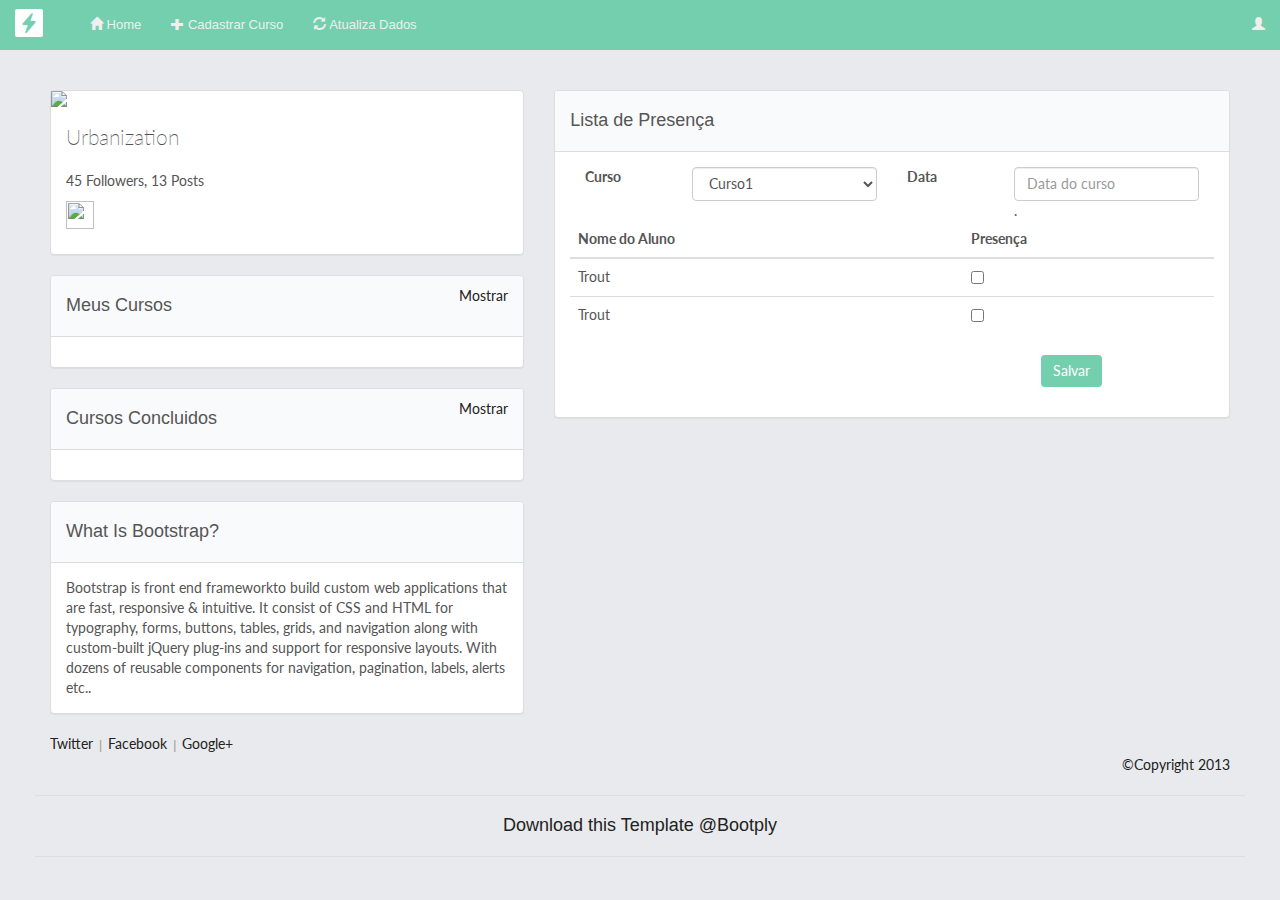
==== commit f56db5ce: "Projeto" ====
--- a/n-adm/index.html
+++ b/n-adm/index.html
@@ -75,7 +75,7 @@
 									data-toggle="modal"><i class="glyphicon glyphicon-plus"></i>
 										Cadastrar Curso</a></li>
 								<li><a href="#atualizaModal" role="button"
-									data-toggle="modal"><i class="glyphicon glyphicon-plus"></i>
+									data-toggle="modal"><i class="glyphicon glyphicon-refresh"></i>
 										Atualiza Dados</a></li>
 								<!-- 								<li><a href="#"><span class="badge">badge</span></a></li> -->
 							</ul>
@@ -195,9 +195,6 @@
 											responsive layouts. With dozens of reusable components for
 											navigation, pagination, labels, alerts etc..</div>
 									</div>
-
-
-
 								</div>
 
 								<!-- main col right -->
@@ -220,7 +217,7 @@
 												<label class="col-md-2 control-label" for="selectbasic">Data</label>
 												<div class="col-md-4">
 													<input type="text" placeholder="Data do curso"
-														class="form-control">
+														class="form-control">.
 												</div>
 											</div>
 											<form class="form-horizontal">
@@ -305,134 +302,105 @@
 				<div class="modal-header">
 					<button type="button" class="close" data-dismiss="modal"
 						aria-hidden="true">×</button>
-					Cadastrar Curso
+					<h1>Cadastrar Curso</h1>
 				</div>
-				<form class="form-horizontal" role="form">
-					<div class="modal-body">
-						
-						<!-- Text input-->
-						<div class="form-group">
-							<label class="col-sm-2 control-label" for="textinput">Nome</label>
-							<div class="col-sm-4">
-								<input type="text" placeholder="Nome do Curso"
-									class="form-control">
-							</div>
-
-							<label class="col-sm-2 control-label" for="textinput">Tema</label>
-							<div class="col-sm-4">
-								<input type="text" placeholder="Tema do Curso"
-									class="form-control">
-							</div>
-						</div>
-						<!-- Text input-->
-						<div class="form-group">
-							<label class="col-sm-2 control-label" for="textinput">Data
-								de inicio</label>
-							<div class="col-sm-4">
-								<input type="text" placeholder="Data de inicio"
-									class="form-control">
-							</div>
-
-							<label class="col-sm-2 control-label" for="textinput">Data
-								de Fim</label>
-							<div class="col-sm-4">
-								<input type="text" placeholder="Data de Fim"
-									class="form-control">
-							</div>
-						</div>
-
-						<!-- Text input-->
-						<div class="form-group">
-							<label class="col-sm-2 control-label" for="textinput">Carga
-								Horaria</label>
-							<div class="col-sm-4">
-								<input type="text" placeholder="Carga Horaria"
-									class="form-control">
-							</div>
-
-							<label class="col-sm-2 control-label" for="textinput">Horas
-								Certificado</label>
-							<div class="col-sm-4">
-								<input type="text"
-									placeholder="Horas minimas para o Certificado"
-									class="form-control">
-							</div>
-						</div>
-						<!-- Text input-->
-						<div class="form-group">
-							<label class="col-sm-2 control-label" for="textinput">Foto
-								Curso</label>
-							<div class="col-sm-4">
-								<input type="file">
-							</div>
-						</div>
-
-						<!-- Text input-->
-						<div class="form-group">
-							<label class="col-sm-2 control-label" for="textinput">Arquivos
-								do Curso</label>
-							<div class="col-sm-4">
-								<input type="file">
-							</div>
-						</div>
-
-						<div class="form-group">
-							<label class="col-sm-2 control-label" for="textinput">Descrição</label>
-							<textarea rows="10" cols="10" style="width: 80%"></textarea>
-						</div>
-
-
-						<div class="form-group">
-							<label class="col-sm-2 control-label" for="textinput">CEP</label>
-							<div class="col-sm-4">
-								<input type="text" placeholder="CEP" class="form-control">
-							</div>
-
-							<label class="col-sm-2 control-label" for="textinput">Rua/Av.</label>
-							<div class="col-sm-4">
-								<input type="text" placeholder="Rua" class="form-control">
-							</div>
-						</div>
-						<!-- Text input-->
-						<div class="form-group">
-							<label class="col-sm-2 control-label" for="textinput">Numero</label>
-							<div class="col-sm-4">
-								<input type="text" placeholder="Numero" class="form-control">
-							</div>
-
-							<label class="col-sm-2 control-label" for="textinput">Bairro</label>
-							<div class="col-sm-4">
-								<input type="text" placeholder="Bairro" class="form-control">
-							</div>
-						</div>
-						<!-- Text input-->
-						<div class="form-group">
-							<label class="col-sm-2 control-label" for="textinput">Cidade.</label>
-							<div class="col-sm-4">
-								<input type="text" placeholder="Cidade" class="form-control">
-							</div>
-
-							<label class="col-sm-2 control-label" for="textinput">Estado</label>
-							<div class="col-sm-4">
-								<input type="text" placeholder="Estado" class="form-control">
-							</div>
-						</div>
-
-
-					</div>
-					<div class="modal-footer">
-						<div>
-							<div class="form-group">
-								<div class="col-sm-offset-2 col-sm-8">
-									<div class="pull-right">
-										<button type="reset" class="btn btn-theme">Cancelar</button>
-										<button type="submit" class="btn btn-theme">Enviar</button>
-									</div>
-								</div>
-							</div>
-						</div>
-					</div>
+				<form id="">
+					<div class="form-group">
+						<div class="row">
+							<div class="col-sm-8">
+								<label class="control-label">Nome</label> <input type="text"
+									class="form-control" name="nome" />
+							</div>
+
+							<div class="col-sm-4 selectContainer">
+								<label class="control-label">Tema</label> <input type="text"
+									class="form-control" name="tema" />
+							</div>
+						</div>
+					</div>
+
+					<div class="form-group">
+						<div class="row">
+							<div class="col-sm-4">
+								<label class="control-label">Data Inicio</label> <input
+									type="text" class="form-control" name="" />
+							</div>
+
+							<div class="col-sm-4">
+								<label class="control-label">Data Fim</label> <input type="text"
+									class="form-control" name="" />
+							</div>
+
+							<div class="col-sm-4">
+								<label class="control-label">Carga Horaria</label> <input
+									type="text" class="form-control" name="" />
+							</div>
+						</div>
+					</div>
+
+					<div class="form-group">
+						<div class="row">
+							<div class="col-sm-6">
+								<label class="control-label">Foto</label> <input type="file"
+									class="form-control" name="" />
+							</div>
+
+							<div class="col-sm-6">
+								<label class="control-label">Arquivo</label> <input type="file"
+									class="form-control" name="" />
+							</div>
+						</div>
+					</div>
+
+					<div class="form-group" style="margin-left: 18px">
+						<label class="control-label">Descrição</label>
+						<textarea class="form-control" name="review" rows="10"
+							style="width: 98%;height:80px"></textarea>
+					</div>
+					
+					<div class="form-group">
+						<div class="row">
+							<div class="col-sm-4 selectContainer">
+								<label class="control-label">CEP</label> <input type="text"
+									class="form-control" name="" />
+							</div>
+							<div class="col-sm-8">
+								<label class="control-label">Rua/Av.</label> <input type="text"
+									class="form-control" name="" />
+							</div>
+						</div>
+					</div>
+
+					<div class="form-group">
+						<div class="row">
+							<div class="col-sm-4">
+								<label class="control-label">Numero</label> <input
+									type="text" class="form-control" name="" />
+							</div>
+
+							<div class="col-sm-4">
+								<label class="control-label">Bairro</label> 
+								<input type="text" class="form-control" name="" />
+							</div>
+
+							<div class="col-sm-4">
+								<label class="control-label">Cidade</label> <input
+									type="text" class="form-control" name="" />
+							</div>
+						</div>
+					</div>
+					
 				</form>
+				<div class="modal-footer">
+					<div class="form-group">
+						<div class="col-sm-offset-2 col-sm-8">
+							<div class="pull-right">
+								<button type="reset" class="btn btn-theme">Cancelar</button>
+								<button type="submit" class="btn btn-theme">Enviar</button>
+							</div>
+						</div>
+					</div>
+				</div>
 			</div>
 		</div>
 	</div>
@@ -445,7 +413,7 @@
 				<div class="modal-header">
 					<button type="button" class="close" data-dismiss="modal"
 						aria-hidden="true">×</button>
-					Atualiza Dados
+					<h1>Atualiza Dados</h1>
 				</div>
 				<form class="form-horizontal" role="form">
 					<div class="modal-body">
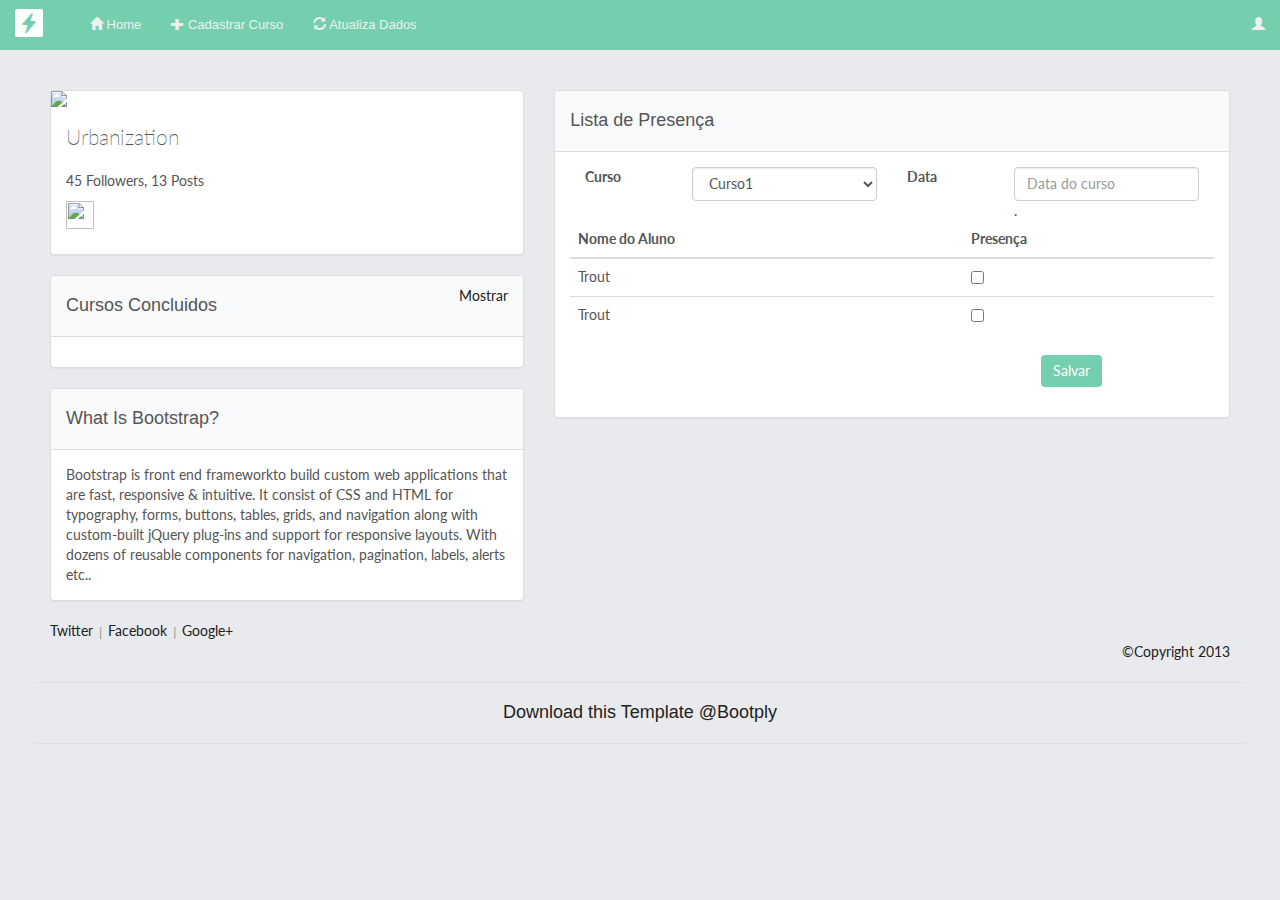
==== commit 0e43f3ee: "Novo" ====
--- a/n-adm/index.html
+++ b/n-adm/index.html
@@ -23,9 +23,7 @@
 				$(this).empty();
 				$(this).html("Ocultar");
 			}
-
 		})
-
 	});
 </script>
 
@@ -114,31 +112,6 @@
 											</p>
 										</div>
 									</div>
-
-
-									<div class="panel panel-default">
-										<div class="panel-heading">
-											<a href="#meus-cursos" data-toggle="collapse"
-												data-target="#meus-cursos" class="pull-right most-ocul">
-												Mostrar </a>
-											<h4>Meus Cursos</h4>
-										</div>
-										<div class="panel-body">
-											<div id="meus-cursos" class="collapse">
-												<div class="panel-body">
-													<div class="list-group">
-														<a class="list-group-item">Curso 1</a> <a
-															class="list-group-item">Curso 2</a> <a
-															class="list-group-item">Curso 3</a> <a
-															class="list-group-item">Curso 4</a> <a
-															class="list-group-item">Curso 5</a> <a
-															class="list-group-item">Curso 6</a>
-													</div>
-												</div>
-											</div>
-										</div>
-									</div>
-
 									<div class="panel panel-default">
 										<div class="panel-heading">
 											<a href="#cursos-concluidos" data-toggle="collapse"
@@ -304,6 +277,7 @@
 						aria-hidden="true">×</button>
 					<h1>Cadastrar Curso</h1>
 				</div>
+
 				<form id="">
 					<div class="form-group">
 						<div class="row">
@@ -337,7 +311,19 @@
 							</div>
 						</div>
 					</div>
-
+					<div class="form-group">
+						<div class="row">
+							<div class="col-sm-6">
+								<label class="control-label">Data Maxima Inscrição</label> <input
+									type="text" class="form-control" name="" />
+							</div>
+
+							<div class="col-sm-6">
+								<label class="control-label">Carga minima Certificado</label> <input
+									type="text" class="form-control" name="" />
+							</div>
+						</div>
+					</div>
 					<div class="form-group">
 						<div class="row">
 							<div class="col-sm-6">
@@ -355,9 +341,9 @@
 					<div class="form-group" style="margin-left: 18px">
 						<label class="control-label">Descrição</label>
 						<textarea class="form-control" name="review" rows="10"
-							style="width: 98%;height:80px"></textarea>
-					</div>
-					
+							style="width: 98%; height: 80px"></textarea>
+					</div>
+
 					<div class="form-group">
 						<div class="row">
 							<div class="col-sm-4 selectContainer">
@@ -374,33 +360,34 @@
 					<div class="form-group">
 						<div class="row">
 							<div class="col-sm-4">
-								<label class="control-label">Numero</label> <input
-									type="text" class="form-control" name="" />
-							</div>
-
-							<div class="col-sm-4">
-								<label class="control-label">Bairro</label> 
-								<input type="text" class="form-control" name="" />
-							</div>
-
-							<div class="col-sm-4">
-								<label class="control-label">Cidade</label> <input
-									type="text" class="form-control" name="" />
-							</div>
-						</div>
-					</div>
-					
+								<label class="control-label">Numero</label> <input type="text"
+									class="form-control" name="" />
+							</div>
+
+							<div class="col-sm-4">
+								<label class="control-label">Bairro</label> <input type="text"
+									class="form-control" name="" />
+							</div>
+
+							<div class="col-sm-4">
+								<label class="control-label">Cidade</label> <input type="text"
+									class="form-control" name="" />
+							</div>
+						</div>
+					</div>
+
+
+					<div class="modal-footer">
+						<div class="form-group">
+							<div class="col-sm-offset-2 col-sm-8">
+								<div class="pull-right">
+									<button type="reset" class="btn btn-theme">Cancelar</button>
+									<button type="submit" class="btn btn-theme">Enviar</button>
+								</div>
+							</div>
+						</div>
+					</div>
 				</form>
-				<div class="modal-footer">
-					<div class="form-group">
-						<div class="col-sm-offset-2 col-sm-8">
-							<div class="pull-right">
-								<button type="reset" class="btn btn-theme">Cancelar</button>
-								<button type="submit" class="btn btn-theme">Enviar</button>
-							</div>
-						</div>
-					</div>
-				</div>
 			</div>
 		</div>
 	</div>
@@ -415,45 +402,38 @@
 						aria-hidden="true">×</button>
 					<h1>Atualiza Dados</h1>
 				</div>
-				<form class="form-horizontal" role="form">
-					<div class="modal-body">
-						<!-- Text input-->
+				<form id="">
+					<div class="form-group">
+						<div class="row">
+							<div class="col-sm-6">
+								<label class="control-label">Nome</label> <input type="text"
+									class="form-control" name="nome" />
+							</div>
+							<div class="col-sm-6 selectContainer">
+								<label class="control-label">Senha</label> <input
+									type="password" class="form-control" name="tema" />
+							</div>
+						</div>
+					</div>
+					<div class="form-group">
+						<div class="row">
+							<div class="col-sm-6">
+								<label class="control-label">Email</label> <input type="text"
+									class="form-control" name="nome" />
+							</div>
+							<div class="col-sm-6">
+								<label class="control-label">Foto</label> <input type="file"
+									class="form-control" name="" />
+							</div>
+						</div>
+					</div>
+
+					<div class="modal-footer">
 						<div class="form-group">
-							<label class="col-sm-2 control-label" for="textinput">Nome</label>
-							<div class="col-sm-8">
-								<input type="text" placeholder="Nome" class="form-control">
-							</div>
-						</div>
-						<!-- Text input-->
-						<div class="form-group">
-							<label class="col-sm-2 control-label" for="textinput">Email</label>
-							<div class="col-sm-8">
-								<input type="email" placeholder="Email" class="form-control">
-							</div>
-						</div>
-						<div class="form-group">
-							<label class="col-sm-2 control-label" for="textinput">Senha</label>
-							<div class="col-sm-8">
-								<input type="password" placeholder="Senha" class="form-control">
-							</div>
-						</div>
-
-						<!-- Text input-->
-						<div class="form-group">
-							<label class="col-sm-2 control-label" for="textinput">Foto</label>
-							<div class="col-sm-8">
-								<input type="file" placeholder="Foto" class="form-control">
-							</div>
-						</div>
-					</div>
-					<div class="modal-footer">
-						<div>
-							<div class="form-group">
-								<div class="col-sm-offset-2 col-sm-8">
-									<div class="pull-right">
-										<button type="reset" class="btn btn-theme">Cancelar</button>
-										<button type="submit" class="btn btn-theme">Enviar</button>
-									</div>
+							<div class="col-sm-offset-2 col-sm-8">
+								<div class="pull-right">
+									<button type="reset" class="btn btn-theme">Cancelar</button>
+									<button type="submit" class="btn btn-theme">Enviar</button>
 								</div>
 							</div>
 						</div>
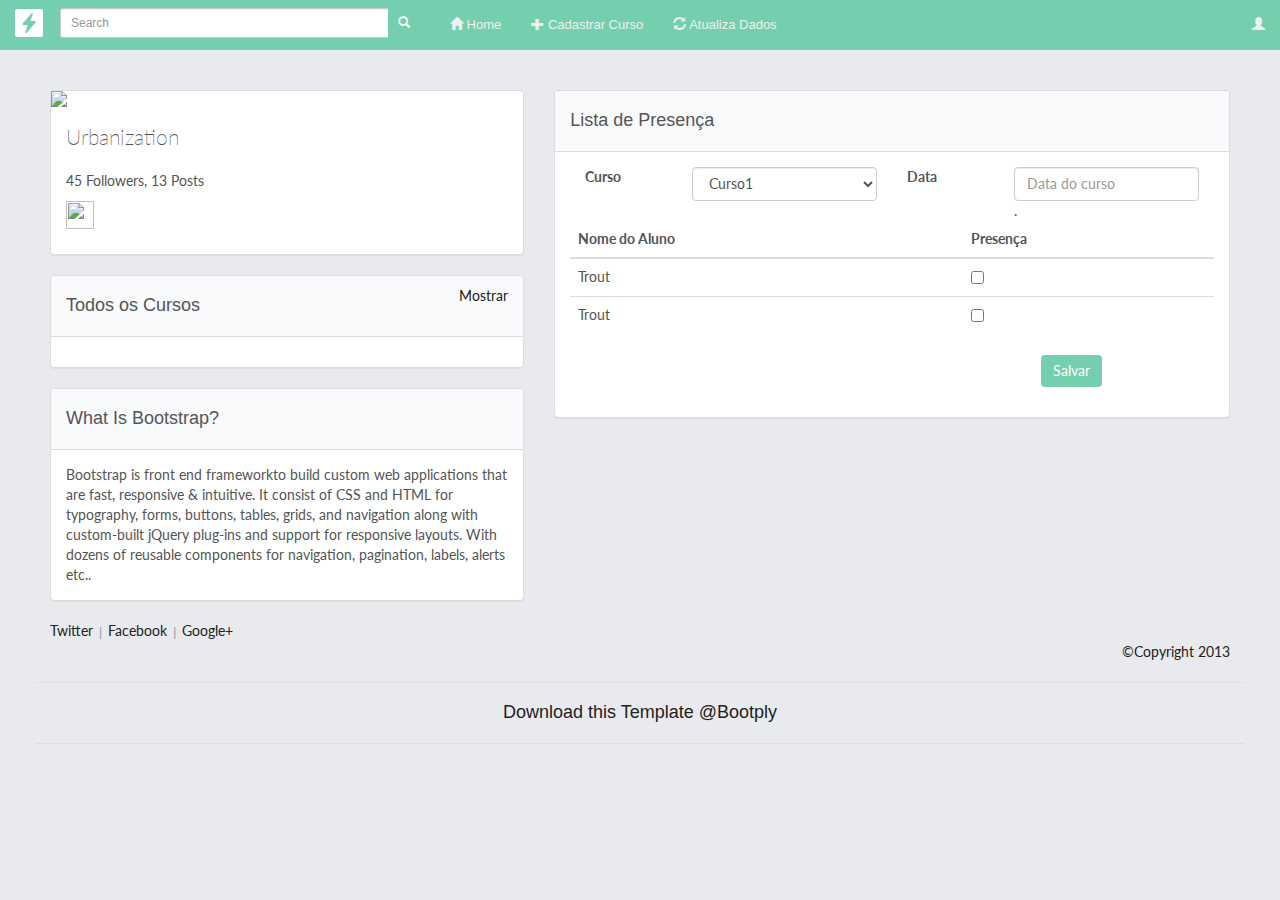
==== commit 1ac08205: "Ajustes" ====
--- a/n-adm/index.html
+++ b/n-adm/index.html
@@ -57,13 +57,13 @@
 							<form class="navbar-form navbar-left">
 								<div class="input-group input-group-sm"
 									style="max-width: 360px;">
-									<!-- 									<input type="text" class="form-control" placeholder="Search" -->
-									<!-- 										name="srch-term" id="srch-term"> -->
-									<!-- 									<div class="input-group-btn"> -->
-									<!-- 										<button class="btn btn-default" type="submit"> -->
-									<!-- 											<i class="glyphicon glyphicon-search"></i> -->
-									<!-- 										</button> -->
-									<!-- 									</div> -->
+									<input type="text" class="form-control" placeholder="Search"
+										name="srch-term" id="srch-term">
+									<div class="input-group-btn">
+										<button class="btn btn-default" type="submit">
+											<i class="glyphicon glyphicon-search"></i>
+										</button>
+									</div>
 								</div>
 							</form>
 							<ul class="nav navbar-nav">
@@ -117,7 +117,7 @@
 											<a href="#cursos-concluidos" data-toggle="collapse"
 												data-target="#cursos-concluidos"
 												class="pull-right most-ocul"> Mostrar </a>
-											<h4>Cursos Concluidos</h4>
+											<h4>Todos os Cursos</h4>
 										</div>
 										<div class="panel-body">
 											<div id="cursos-concluidos" class="collapse">
@@ -194,7 +194,7 @@
 												</div>
 											</div>
 											<form class="form-horizontal">
-												<table class="table table-hover" id="dev-table">
+												<table class="table table-hover col-sm-10" id="dev-table">
 													<thead>
 														<tr>
 															<th>Nome do Aluno</th>
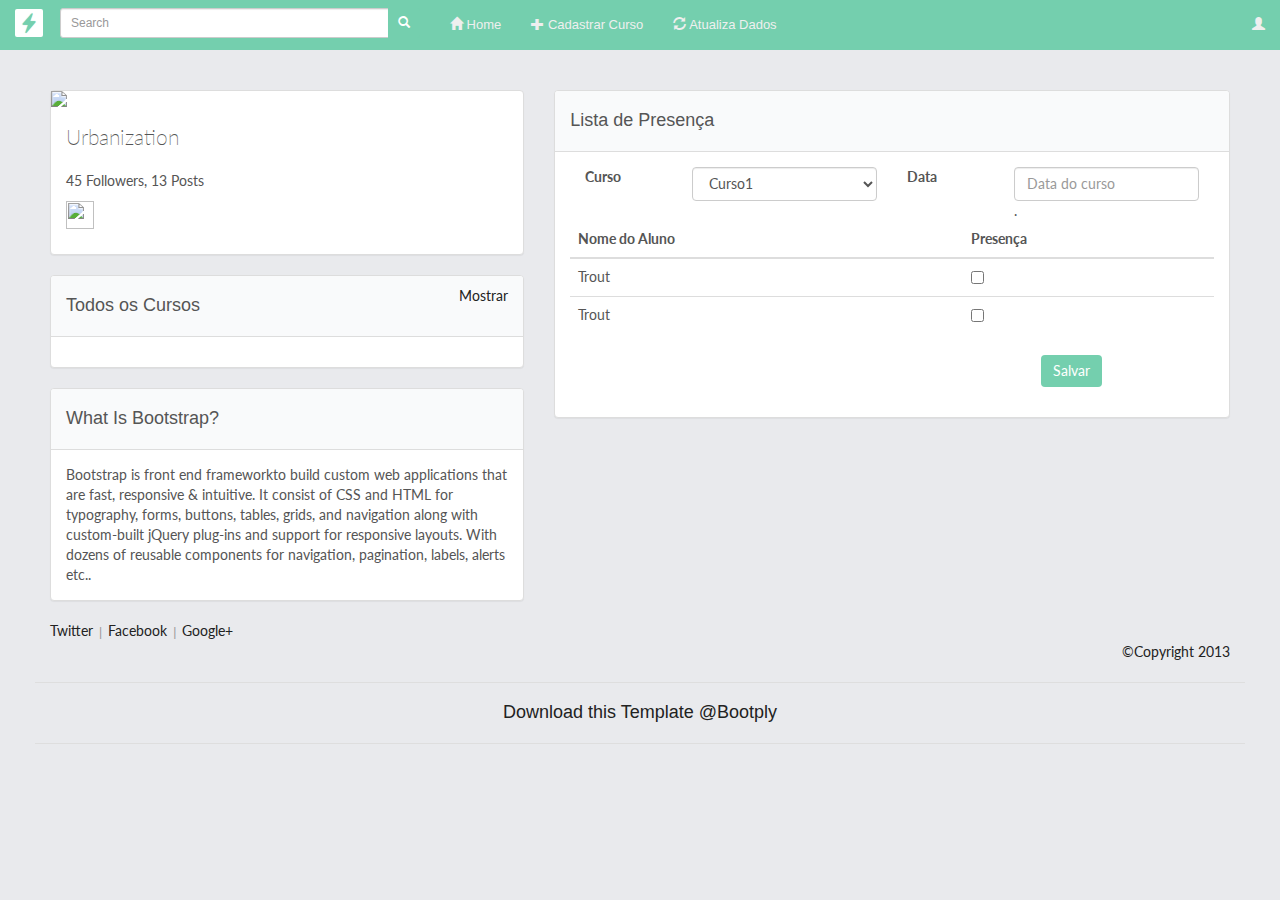
==== commit 26747998: "Atualização da Data" ====
--- a/n-adm/index.html
+++ b/n-adm/index.html
@@ -5,14 +5,26 @@
 <meta charset="utf-8">
 <title>Administrator</title>
 <meta name="generator" content="Bootply" />
-<meta name="viewport"
-	content="width=device-width, initial-scale=1, maximum-scale=1">
+<meta name="viewport" content="width=device-width, initial-scale=1, maximum-scale=1">
+
+<!-- CSS -->
+<link rel="stylesheet" href="//code.jquery.com/ui/1.11.2/themes/smoothness/jquery-ui.css">
 <link href="../assets/css/bootstrap.css" rel="stylesheet">
 <link href="../assets/css/styles.css" rel="stylesheet">
 
+<link href="../assets/css/daterangepicker.css" rel="stylesheet">
+
+
+<!--  JS -->
 <script src="https://code.jquery.com/jquery-1.10.2.min.js"></script>
+<script src="//code.jquery.com/ui/1.11.2/jquery-ui.js"></script>
+<script src="../assets/js/jquery-ui.multidatespicker.js"></script>
+
 <script src="../assets/js/bootstrap.js"></script>
 <script src="../assets/js/scripts.js"></script>
+
+
+
 <script>
 	$(function() {
 		$(".most-ocul").click(function() {
@@ -24,6 +36,9 @@
 				$(this).html("Ocultar");
 			}
 		})
+
+		$(".datepicker").multiDatesPicker();
+		$(".date-picker").datepicker();
 	});
 </script>
 
@@ -190,7 +205,7 @@
 												<label class="col-md-2 control-label" for="selectbasic">Data</label>
 												<div class="col-md-4">
 													<input type="text" placeholder="Data do curso"
-														class="form-control">.
+														class="form-control date-picker">.
 												</div>
 											</div>
 											<form class="form-horizontal">
@@ -297,29 +312,34 @@
 						<div class="row">
 							<div class="col-sm-4">
 								<label class="control-label">Data Inicio</label> <input
+									type="text" class="form-control date-picker" name="" />
+							</div>
+
+							<div class="col-sm-4">
+								<label class="control-label">Data Fim</label> <input type="text"
+									class="form-control date-picker" name="" />
+							</div>
+
+							<div class="col-sm-4">
+								<label class="control-label">Carga horaria</label> <input
 									type="text" class="form-control" name="" />
 							</div>
-
-							<div class="col-sm-4">
-								<label class="control-label">Data Fim</label> <input type="text"
-									class="form-control" name="" />
-							</div>
-
-							<div class="col-sm-4">
-								<label class="control-label">Carga Horaria</label> <input
-									type="text" class="form-control" name="" />
-							</div>
-						</div>
-					</div>
-					<div class="form-group">
-						<div class="row">
-							<div class="col-sm-6">
-								<label class="control-label">Data Maxima Inscrição</label> <input
-									type="text" class="form-control" name="" />
-							</div>
-
-							<div class="col-sm-6">
-								<label class="control-label">Carga minima Certificado</label> <input
+						</div>
+					</div>
+					<div class="form-group">
+						<div class="row">
+							<div class="col-sm-4">
+								<label class="control-label">Periodo de Inscrição</label> <input
+									type="text" class="form-control datepicker" name="" />
+							</div>
+
+							<div class="col-sm-4">
+								<label class="control-label">Dias de Curso</label> <input type="text"
+									class="form-control datepicker" name="" />
+							</div>
+
+							<div class="col-sm-4">
+								<label class="control-label">Minimo para Certificado</label> <input
 									type="text" class="form-control" name="" />
 							</div>
 						</div>
